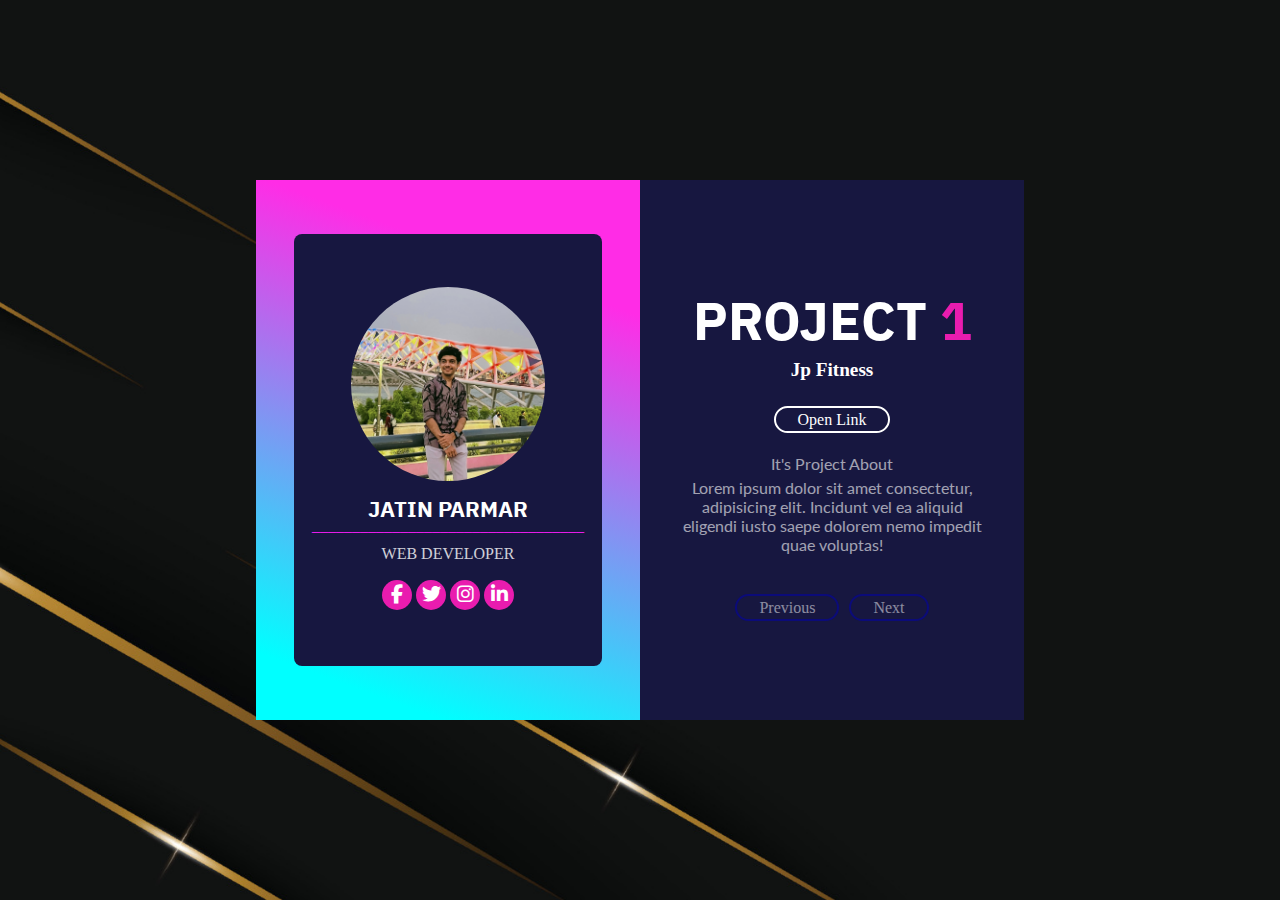
==== project1.html @ b87f5268 "Initial commit" ====
<!DOCTYPE html>
<html lang="en">
<head>
    <meta charset="UTF-8">
    <meta name="viewport" content="width=device-width, initial-scale=1.0">
    <title>Jp - Project 1</title>
    <link rel="stylesheet" href="/css/projectstyle.css">
    <link rel="stylesheet" href="https://cdnjs.cloudflare.com/ajax/libs/font-awesome/6.4.2/css/all.min.css">
    <link href="https://fonts.googleapis.com/css2?family=IBM+Plex+Sans+Devanagari:wght@700&display=swap" rel="stylesheet">
    <link href="https://fonts.googleapis.com/css2?family=Lato:wght@300&display=swap" rel="stylesheet">
</head>

<body>
    <div id="container">
        <div class="box" id="bggra">
            <div id="innerbox1" class="bgblue">
                <img src="/img/me.jpg" alt="">
                <h2 id="name">JATIN PARMAR</h2>
                <p id="line">__________________________________</p>
                <p id="wd">WEB DEVELOPER</p>

                <div id="icon">
                    <i class="fa-brands fa-facebook-f"></i>
                    <i class="fa-brands fa-twitter"></i>
                    <i class="fa-brands fa-instagram"></i>
                    <i class="fa-brands fa-linkedin-in"></i>
                </div>
            </div>
        </div>

        <div class="box bgblue">
            <div id="innerbox2">
                <h1 id="heading1">PROJECT <span>1</span></h1>
                <h2 id="heading2">Jp Fitness</h2>

                <a href="#" class="link">Open Link</a>

                <div id="para">
                    <p id="para1">It's Project About</p>
                    <p id="para2">Lorem ipsum dolor sit amet consectetur, adipisicing elit. Incidunt vel ea aliquid eligendi iusto saepe dolorem nemo impedit quae voluptas!</p>
                </div>

                <a href="/index.html" class="link1">Previous</a>
                <a href="/project2.html" class="link1">Next</a>
            </div>
        </div>
    </div>
</body>
</html>
---- css/projectstyle.css ----
/* CSS Reset */
*{
    padding: 0%;
    margin: 0%;
}

/* Container Section */
#container{
    height: 100vh;
    width: 100vw;
    /* border: 2px solid red; */

    display: flex;
    justify-content: center;
    align-items: center;
}

#container::before{
    content: "";
    position: absolute;
    background: url("/img/bg.jpg") no-repeat center center/cover;
    height: 100%;
    width: 100%;
    z-index: -1;
    opacity: 1;
}

/* Outer Box Section */
.box{
    height: 60%;
    width: 30%;
    /* border: 2px solid blue;  */

    display: flex;
    justify-content: center;
    align-items: center;
}

/* Inner Box 1 Section */
#innerbox1{
    height: 80%;
    width: 80%;
    /* border: 2px solid green;  */

    display: flex;
    flex-direction: column;
    justify-content: center;
    align-items: center;

    border-radius: 8px;
}

#innerbox1 img{
    height: 45%;
    border-radius: 50%;
    margin-top: -50px;
}

#name{
    margin-top: 12px;
    margin-bottom: -10px;
    font-size: 1.4rem;
    font-family: 'IBM Plex Sans Devanagari', sans-serif;

    color: white;
}

#line{
    margin-bottom: 10px;

    color: rgb(230, 28, 233);
}

#wd{
    color: white;
    opacity: 0.8;
}

#icon{
    position: absolute;
    margin: 10px;
}

.fa-brands{
    margin-top: 290px;
    padding: 5px;

    font-size: 1.2rem;
    color: white;
    background-color: rgb(233, 28, 175);
    height: 20px;
    width: 20px;
    text-align: center;
    line-height: 20px;
    border-radius: 50%;

    transition: 1s;
}

#icon i:hover{
    color: black;
}

/* Inner Box 2 Section */
#innerbox2{
    text-align: center;
}

#heading1{
    font-size: 3.3rem;
    margin-bottom: -5px;
    font-family: 'IBM Plex Sans Devanagari', sans-serif;

    color: white;
}

span{
    color: rgb(233, 28, 175);
}

#heading2{
    font-size: 1.2rem;
    margin-bottom: 30px;

    color: white;
}

#para{
    padding: 0px 30px;
    /* margin-top: 20px; */
    margin-bottom: -10px;
    font-family: 'Lato', sans-serif;

    color: white;
    opacity: 0.6;
}

#para1{
    padding-top: 20px;
}

#innerbox2 p{
    margin: 5px;
}

#para2{
    padding-bottom: 50px;
}

.link{
    text-decoration: none;
    border: 2px solid white;
    padding: 3px 22px;
    border-radius: 15px;
    background-color: #171740;
    margin: 3px;

    color: white;
    transition: 1s;
}

.link:hover{
    background-color: rgb(233, 28, 175);
    border: none;
}

.link1{
    text-decoration: none;
    border: 2px solid rgb(0, 0, 179);
    padding: 3px 22px;
    border-radius: 15px;
    background-color: #171740;
    margin: 3px;

    color: white;
    transition: 1s;

    opacity: 0.5;
    position: sticky;
}

.link1:hover{
    background-color: rgb(233, 28, 175);
    border: none;
    
    opacity: 1;
}

/* Background */
#bggra{
    background: linear-gradient(20deg, rgb(0, 255, 255) 0% 10%, rgb(255, 44, 230) 80% 100%);
}

.bgblue{
    background-color: #171740;
}
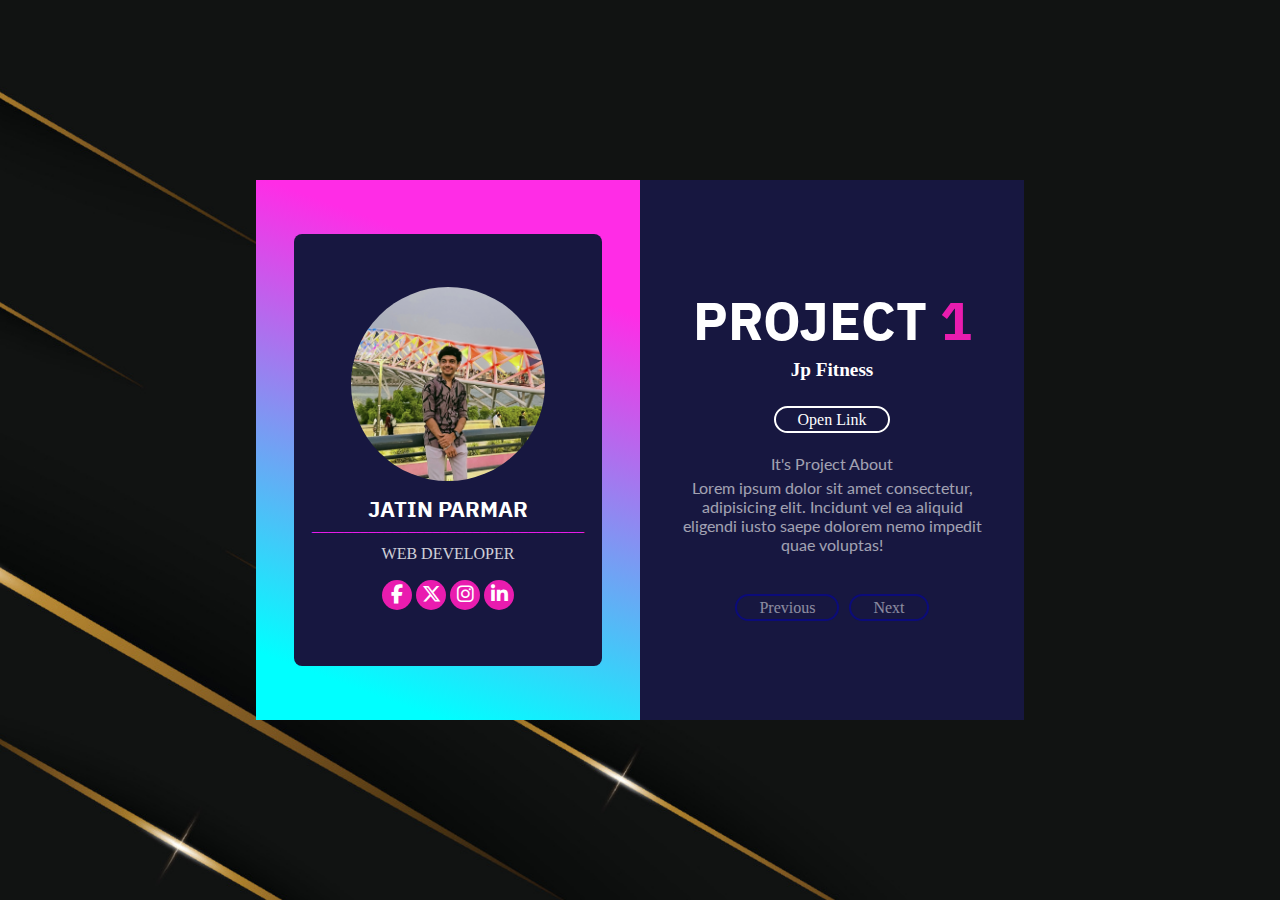
==== commit 8ee155f0: "update" ====
--- a/project1.html
+++ b/project1.html
@@ -20,10 +20,21 @@
                 <p id="wd">WEB DEVELOPER</p>
 
                 <div id="icon">
-                    <i class="fa-brands fa-facebook-f"></i>
-                    <i class="fa-brands fa-twitter"></i>
-                    <i class="fa-brands fa-instagram"></i>
-                    <i class="fa-brands fa-linkedin-in"></i>
+                    <a href="https://www.facebook.com/profile.php?id=100028322677950&mibextid=ZbWKwL" target="_blank">
+                        <i class="fa-brands fa-facebook-f"></i>
+                    </a>
+                    
+                    <a href="https://twitter.com/" target="_blank">
+                        <i class="fa-brands fa-x-twitter"></i>
+                    </a>
+
+                    <a href="https://instagram.com/jatinparmar1014?igshid=OGQ5ZDc2ODk2ZA==" target="_blank">
+                        <i class="fa-brands fa-instagram"></i>
+                    </a>
+
+                    <a href="https://www.linkedin.com/in/jatin-parmar-b07268292" target="_blank">
+                        <i class="fa-brands fa-linkedin-in"></i>
+                    </a>
                 </div>
             </div>
         </div>
@@ -33,15 +44,15 @@
                 <h1 id="heading1">PROJECT <span>1</span></h1>
                 <h2 id="heading2">Jp Fitness</h2>
 
-                <a href="#" class="link">Open Link</a>
+                <a href="https://jatinparmar1011.github.io/JpFitness/" target="_blank" class="link">Open Link</a>
 
                 <div id="para">
                     <p id="para1">It's Project About</p>
                     <p id="para2">Lorem ipsum dolor sit amet consectetur, adipisicing elit. Incidunt vel ea aliquid eligendi iusto saepe dolorem nemo impedit quae voluptas!</p>
                 </div>
 
-                <a href="/index.html" class="link1">Previous</a>
-                <a href="/project2.html" class="link1">Next</a>
+                <a href="index.html" class="link1">Previous</a>
+                <a href="project2.html" class="link1">Next</a>
             </div>
         </div>
     </div>
--- a/css/projectstyle.css
+++ b/css/projectstyle.css
@@ -81,6 +81,10 @@
     margin: 10px;
 }
 
+#icon a{
+    text-decoration: none;
+}
+
 .fa-brands{
     margin-top: 290px;
     padding: 5px;
